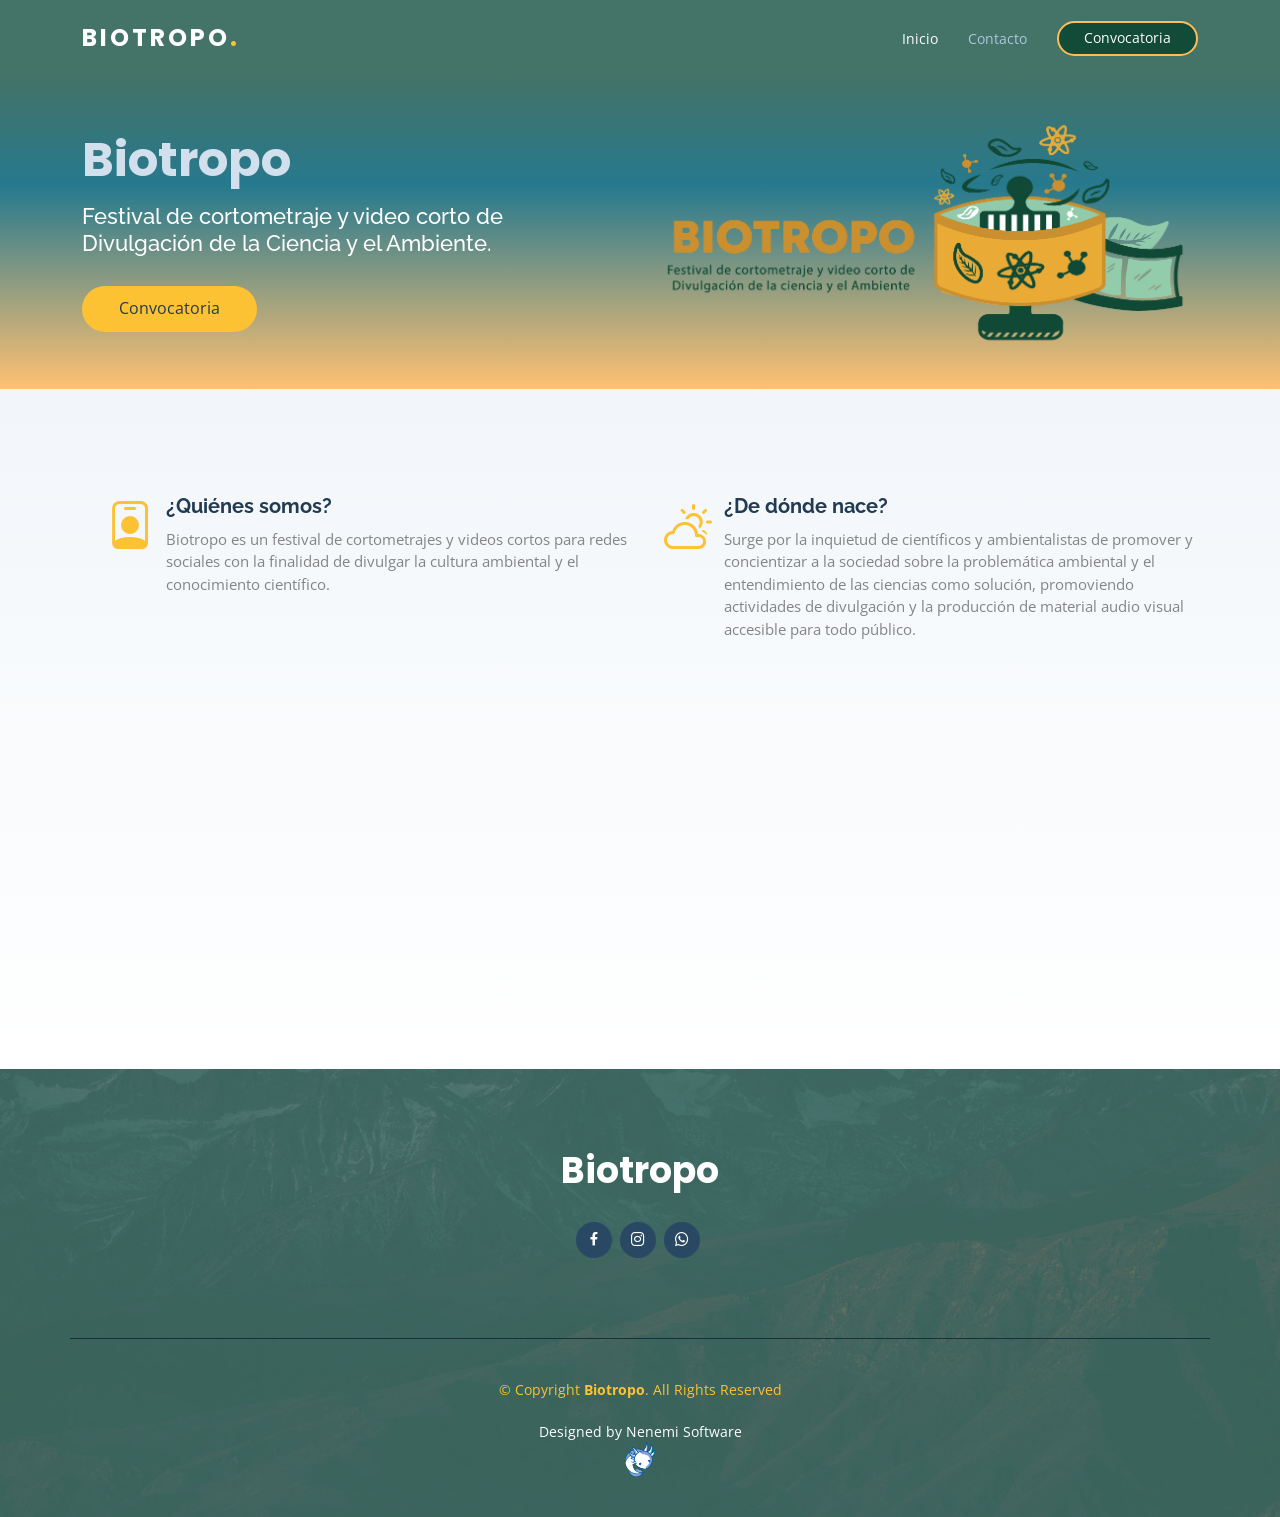
==== index.html @ 62d00ada "Update index.html" ====
<!DOCTYPE html>
<html lang="en">

<head>
  <meta charset="utf-8">
  <meta content="width=device-width, initial-scale=1.0" name="viewport">

  <title>Biotropo</title>
  <meta content="" name="description">
  <meta content="" name="keywords">

  <!-- Favicons -->
  <link href="assets/img/LogosBiotropo/en-negro.jpg" rel="icon">
  <link href="assets/img/LogosBiotropo/a-color-1.jpg" rel="apple-touch-icon">

  <!-- Google Fonts -->
  <link
    href="https://fonts.googleapis.com/css?family=Open+Sans:300,300i,400,400i,600,600i,700,700i|Raleway:300,300i,400,400i,500,500i,600,600i,700,700i|Poppins:300,300i,400,400i,500,500i,600,600i,700,700i"
    rel="stylesheet">

  <!-- Vendor CSS Files -->
  <link href="assets/vendor/aos/aos.css" rel="stylesheet">
  <link href="assets/vendor/bootstrap/css/bootstrap.min.css" rel="stylesheet">
  <link href="assets/vendor/bootstrap-icons/bootstrap-icons.css" rel="stylesheet">
  <link href="assets/vendor/boxicons/css/boxicons.min.css" rel="stylesheet">
  <link href="assets/vendor/glightbox/css/glightbox.min.css" rel="stylesheet">
  <link href="assets/vendor/swiper/swiper-bundle.min.css" rel="stylesheet">

  <!-- Template Main CSS File -->
  <link href="assets/css/style.css" rel="stylesheet">

</head>

<body>

  <!-- ======= Header ======= -->
  <header id="header">
    <div class="container d-flex align-items-center justify-content-between">

      <div class="logo">
        <h1><a href="index.html">Biotropo<span>.</span></a></h1>
        <!-- Uncomment below if you prefer to use an image logo -->
        <!-- <a href="index.html"><img src="assets/img/logo.png" alt="" class="img-fluid"></a>-->
      </div>

      <nav id="navbar" class="navbar">
        <ul>
          <li><a class="nav-link scrollto active" href="#hero">Inicio</a></li>
          <!-- <li><a class="nav-link scrollto" href="#about">¿Quiénes somos?</a></li> -->
          <li><a class="nav-link scrollto" href="#contact">Contacto</a></li>
          <li><a class="getstarted scrollto" href="assets/img/PDF/CONVOCATORIA BIOTROPO 2026..pdf" target="_blank">Convocatoria</a></li>
        </ul>
        <i class="bi bi-list mobile-nav-toggle"></i>
      </nav><!-- .navbar -->

    </div>
  </header><!-- End Header -->

  <!-- ======= Hero Section ======= -->
  <section id="hero">

    <div class="container">
      <div class="row d-flex align-items-center">
        <div class=" col-lg-6 py-5 py-lg-0 order-2 order-lg-1" data-aos="fade-right">
          <h1>Biotropo</h1>
          <h2>Festival de cortometraje y video corto de Divulgación de la Ciencia y el Ambiente.</h2>
          <a href="assets/img/PDF/CONVOCATORIA BIOTROPO 2026..pdf" target="_blank" class="btn-get-started scrollto">Convocatoria</a>
        </div>
        <div class="col-lg-6 order-1 order-lg-2 hero-img" data-aos="fade-left">
          <img src="assets/img/LogosBiotropo/a-color-2.png" class="img-fluid" alt="">
        </div>
      </div>
    </div>
    

  </section><!-- End Hero -->

  <main id="main">


    <!-- ======= About Section ======= -->
    <section id="about" class="about section-bg">
      <div class="container">

        <div class="col">
          <div class="content d-flex flex-column justify-content-center ps-0 ps-xl-4" text-align="center">
            <!-- <h3 data-aos="fade-in" data-aos-delay="100">¿Quiénes somos?</h3>
            <p data-aos="fade-in">
              Biotropo es un festival de cortometrajes y videos cortos para redes sociales con la finalidad de divulgar la cultura
              ambiental y el conocimiento científico.
            </p>
            <br>
            <br>
            <h3 data-aos="fade-in" data-aos-delay="100">¿De dónde nace?</h3>
            <p data-aos="fade-in">
              Surge por la inquietud de científicos y ambientalistas de promover y concientizar a la sociedad sobre la
              problemática ambiental y el entendimiento de las ciencias como solución, promoviendo actividades
              de divulgación y la producción de material audio visual accesible para todo público.
            </p> -->
            <div class="row gy-4 mt-3">
              <div class="col-md-6 icon-box" data-aos="fade-up">
                <i class="bi bi-person-badge"></i>
                <h4><a href="#">¿Quiénes somos?</a></h4>
                <p>
                  Biotropo es un festival de cortometrajes y videos cortos para redes sociales con la finalidad de divulgar la cultura
                  ambiental y el conocimiento científico.
                </p>
              </div>
              <div class="col-md-6 icon-box" data-aos="fade-up" data-aos-delay="100">
                <i class="bi bi-cloud-sun"></i>
                <h4><a href="#">¿De dónde nace?</a></h4>
                <p>
                  Surge por la inquietud de científicos y ambientalistas de promover y concientizar a la sociedad sobre la
                  problemática ambiental y el entendimiento de las ciencias como solución, promoviendo actividades
                  de divulgación y la producción de material audio visual accesible para todo público.
                </p>
              </div>
              <!-- <div class="col-md-6 icon-box" data-aos="fade-up" data-aos-delay="200">
                <i class="bx bx-images"></i>
                <h4><a href="#">Labore consequatur</a></h4>
                <p>Aut suscipit aut cum nemo deleniti aut omnis. Doloribus ut maiores omnis facere</p>
              </div>
              <div class="col-md-6 icon-box" data-aos="fade-up" data-aos-delay="300">
                <i class="bx bx-shield"></i>
                <h4><a href="#">Beatae veritatis</a></h4>
                <p>Expedita veritatis consequuntur nihil tempore laudantium vitae denat pacta</p>
              </div> -->
          </div>
        </div><!-- End .content-->
      </div>
      <br>
      <br>
      <div style="text-align:center;">
        <iframe width="560" height="315" src="https://www.youtube.com/embed/qwlsmYIH-so" title="YouTube video player"
          frameborder="0" allow="accelerometer; autoplay; clipboard-write; encrypted-media; gyroscope; picture-in-picture"
          allowfullscreen></iframe>
      </div>

      </div>

      </div>
    </section><!-- End About Section -->

    <!-- ======= Services Section ======= -->
    <!-- <section id="services" class="services section-bg">
      <div class="container">

        <div class="section-title">
          <h2 data-aos="fade-in">Services</h2>
          <p data-aos="fade-in">Magnam dolores commodi suscipit. Necessitatibus eius consequatur ex aliquid fuga eum quidem. Sit sint consectetur velit. Quisquam quos quisquam cupiditate. Et nemo qui impedit suscipit alias ea. Quia fugiat sit in iste officiis commodi quidem hic quas.</p>
        </div>

        <div class="row">
          <div class="col-md-6 d-flex" data-aos="fade-right">
            <div class="card">
              <div class="card-img">
                <img src="assets/img/services-1.jpg" alt="...">
              </div>
              <div class="card-body">
                <h5 class="card-title"><a href="">Temporibus laudantium</a></h5>
                <p class="card-text">Lorem ipsum dolor sit amet, consectetur elit, sed do eiusmod tempor ut labore et dolore magna aliqua. Ut enim ad minim veniam, quis nostrud exercitation ullamco laboris nisi ut aliquip ex ea commodo consequat</p>
                <div class="read-more"><a href="#"><i class="bi bi-arrow-right"></i> Read More</a></div>
              </div>
            </div>
          </div>
          <div class="col-md-6 d-flex" data-aos="fade-left">
            <div class="card">
              <div class="card-img">
                <img src="assets/img/services-2.jpg" alt="...">
              </div>
              <div class="card-body">
                <h5 class="card-title"><a href="">Aperiores voluptates</a></h5>
                <p class="card-text">Sed ut perspiciatis unde omnis iste natus error sit voluptatem doloremque laudantium, totam rem aperiam, eaque ipsa quae ab illo inventore veritatis et quasi architecto beatae vitae dicta sunt explicabo</p>
                <div class="read-more"><a href="#"><i class="bi bi-arrow-right"></i> Read More</a></div>
              </div>
            </div>

          </div>
          <div class="col-md-6 d-flex" data-aos="fade-right">
            <div class="card">
              <div class="card-img">
                <img src="assets/img/services-3.jpg" alt="...">
              </div>
              <div class="card-body">
                <h5 class="card-title"><a href="">Veritatis natus nisi</a></h5>
                <p class="card-text">Nemo enim ipsam voluptatem quia voluptas sit aut odit aut fugit, sed quia magni dolores eos qui ratione voluptatem sequi nesciunt Neque porro quisquam est, qui dolorem ipsum quia dolor sit amet</p>
                <div class="read-more"><a href="#"><i class="bi bi-arrow-right"></i> Read More</a></div>
              </div>
            </div>
          </div>
          <div class="col-md-6 d-flex" data-aos="fade-left">
            <div class="card">
              <div class="card-img">
                <img src="assets/img/services-4.jpg" alt="...">
              </div>
              <div class="card-body">
                <h5 class="card-title"><a href="">Aliquam veritatis</a></h5>
                <p class="card-text">Nostrum eum sed et autem dolorum perspiciatis. Magni porro quisquam laudantium voluptatem. In molestiae earum ab sit esse voluptatem. Eos ipsam cumque ipsum officiis qui nihil aut incidunt aut</p>
                <div class="read-more"><a href="#"><i class="bi bi-arrow-right"></i> Read More</a></div>
              </div>
            </div>
          </div>
        </div>

      </div>
    </section><!-- End Services Section -->

    <!-- ======= Team Section ======= -->
    <!-- <section id="team" class="team section-bg">
      <div class="container">

        <div class="section-title">
          <h2 data-aos="fade-in">Team</h2>
          <p data-aos="fade-in">Magnam dolores commodi suscipit. Necessitatibus eius consequatur ex aliquid fuga eum quidem. Sit sint consectetur velit. Quisquam quos quisquam cupiditate. Et nemo qui impedit suscipit alias ea. Quia fugiat sit in iste officiis commodi quidem hic quas.</p>
        </div>

        <div class="row">
          <div class="col-xl-3 col-lg-4 col-md-6">
            <div class="member" data-aos="fade-up">
              <div class="pic"><img src="assets/img/team/team-1.jpg" alt=""></div>
              <h4>Walter White</h4>
              <span>Chief Executive Officer</span>
              <div class="social">
                <a href=""><i class="bi bi-twitter"></i></a>
                <a href=""><i class="bi bi-facebook"></i></a>
                <a href=""><i class="bi bi-instagram"></i></a>
                <a href=""><i class="bi bi-linkedin"></i></a>
              </div>
            </div>
          </div>

          <div class="col-xl-3 col-lg-4 col-md-6">
            <div class="member" data-aos="fade-up" data-aos-delay="100">
              <div class="pic"><img src="assets/img/team/team-2.jpg" alt=""></div>
              <h4>Sarah Jhinson</h4>
              <span>Product Manager</span>
              <div class="social">
                <a href=""><i class="bi bi-twitter"></i></a>
                <a href=""><i class="bi bi-facebook"></i></a>
                <a href=""><i class="bi bi-instagram"></i></a>
                <a href=""><i class="bi bi-linkedin"></i></a>
              </div>
            </div>
          </div>

          <div class="col-xl-3 col-lg-4 col-md-6">
            <div class="member" data-aos="fade-up" data-aos-delay="200">
              <div class="pic"><img src="assets/img/team/team-3.jpg" alt=""></div>
              <h4>William Anderson</h4>
              <span>CTO</span>
              <div class="social">
                <a href=""><i class="bi bi-twitter"></i></a>
                <a href=""><i class="bi bi-facebook"></i></a>
                <a href=""><i class="bi bi-instagram"></i></a>
                <a href=""><i class="bi bi-linkedin"></i></a>
              </div>
            </div>
          </div>

          <div class="col-xl-3 col-lg-4 col-md-6">
            <div class="member" data-aos="fade-up" data-aos-delay="300">
              <div class="pic"><img src="assets/img/team/team-4.jpg" alt=""></div>
              <h4>Amanda Jepson</h4>
              <span>Accountant</span>
              <div class="social">
                <a href=""><i class="bi bi-twitter"></i></a>
                <a href=""><i class="bi bi-facebook"></i></a>
                <a href=""><i class="bi bi-instagram"></i></a>
                <a href=""><i class="bi bi-linkedin"></i></a>
              </div>
            </div>
          </div>
        </div>

      </div>
    </section> -->
    <!-- End Team Section -->



    <!-- ======= Frequently Asked Questions Section ======= -->
    <!-- <section id="faq" class="faq section-bg">
      <div class="container">

        <div class="section-title">
          <h2 data-aos="fade-in">Frequently Asked Questions</h2>
          <p data-aos="fade-in">Magnam dolores commodi suscipit. Necessitatibus eius consequatur ex aliquid fuga eum quidem. Sit sint consectetur velit. Quisquam quos quisquam cupiditate. Et nemo qui impedit suscipit alias ea. Quia fugiat sit in iste officiis commodi quidem hic quas.</p>
        </div>

        <div class="row faq-item d-flex align-items-stretch" data-aos="fade-up">
          <div class="col-lg-5">
            <i class="bx bx-help-circle"></i>
            <h4>Non consectetur a erat nam at lectus urna duis?</h4>
          </div>
          <div class="col-lg-7">
            <p>
              Feugiat pretium nibh ipsum consequat. Tempus iaculis urna id volutpat lacus laoreet non curabitur gravida. Venenatis lectus magna fringilla urna porttitor rhoncus dolor purus non.
            </p>
          </div>
        </div>
        <div class="row faq-item d-flex align-items-stretch" data-aos="fade-up" data-aos-delay="100">
          <div class="col-lg-5">
            <i class="bx bx-help-circle"></i>
            <h4>Feugiat scelerisque varius morbi enim nunc faucibus a pellentesque?</h4>
          </div>
          <div class="col-lg-7">
            <p>
              Dolor sit amet consectetur adipiscing elit pellentesque habitant morbi. Id interdum velit laoreet id donec ultrices. Fringilla phasellus faucibus scelerisque eleifend donec pretium. Est pellentesque elit ullamcorper dignissim.
            </p>
          </div>
        </div>

        <div class="row faq-item d-flex align-items-stretch" data-aos="fade-up" data-aos-delay="200">
          <div class="col-lg-5">
            <i class="bx bx-help-circle"></i>
            <h4>Dolor sit amet consectetur adipiscing elit pellentesque habitant morbi?</h4>
          </div>
          <div class="col-lg-7">
            <p>
              Eleifend mi in nulla posuere sollicitudin aliquam ultrices sagittis orci. Faucibus pulvinar elementum integer enim. Sem nulla pharetra diam sit amet nisl suscipit. Rutrum tellus pellentesque eu tincidunt. Lectus urna duis convallis convallis tellus.
            </p>
          </div>
        </div>

        <div class="row faq-item d-flex align-items-stretch" data-aos="fade-up" data-aos-delay="300">
          <div class="col-lg-5">
            <i class="bx bx-help-circle"></i>
            <h4>Ac odio tempor orci dapibus. Aliquam eleifend mi in nulla?</h4>
          </div>
          <div class="col-lg-7">
            <p>
              Aperiam itaque sit optio et deleniti eos nihil quidem cumque. Voluptas dolorum accusantium sunt sit enim. Provident consequuntur quam aut reiciendis qui rerum dolorem sit odio. Repellat assumenda soluta sunt pariatur error doloribus fuga.
            </p>
          </div>
        </div> 

        <div class="row faq-item d-flex align-items-stretch" data-aos="fade-up" data-aos-delay="400">
          <div class="col-lg-5">
            <i class="bx bx-help-circle"></i>
            <h4>Tempus quam pellentesque nec nam aliquam sem et tortor consequat?</h4>
          </div>
          <div class="col-lg-7">
            <p>
              Molestie a iaculis at erat pellentesque adipiscing commodo. Dignissim suspendisse in est ante in. Nunc vel risus commodo viverra maecenas accumsan. Sit amet nisl suscipit adipiscing bibendum est. Purus gravida quis blandit turpis cursus in
            </p>
          </div>
        </div>>

      </div>
    </section> End Frequently Asked Questions Section -->

    <!-- ======= Contact Section ======= -->
    <!-- <section id="contact" class="contact section-bg">
      <div class="container" data-aos="fade-up">

        <div class="section-title">
          <h2>Contact</h2>
          <p>Magnam dolores commodi suscipit. Necessitatibus eius consequatur ex aliquid fuga eum quidem. Sit sint consectetur velit. Quisquam quos quisquam cupiditate. Et nemo qui impedit suscipit alias ea. Quia fugiat sit in iste officiis commodi quidem hic quas.</p>
        </div>

        <div class="row">

          <div class="col-lg-6">

            <div class="row">
              <div class="col-md-12">
                <div class="info-box" data-aos="fade-up">
                  <i class="bx bx-map"></i>
                  <h3>Our Address</h3>
                  <p>A108 Adam Street, New York, NY 535022</p>
                </div>
              </div>
              <div class="col-md-6">
                <div class="info-box mt-4" data-aos="fade-up" data-aos-delay="100">
                  <i class="bx bx-envelope"></i>
                  <h3>Email Us</h3>
                  <p>info@example.com<br>contact@example.com</p>
                </div>
              </div>
              <div class="col-md-6">
                <div class="info-box mt-4" data-aos="fade-up" data-aos-delay="100">
                  <i class="bx bx-phone-call"></i>
                  <h3>Call Us</h3>
                  <p>+1 5589 55488 55<br>+1 6678 254445 41</p>
                </div>
              </div>
            </div>

          </div>

          <div class="col-lg-6 mt-4 mt-lg-0">
            <form action="forms/contact.php" method="post" role="form" class="php-email-form w-100" data-aos="fade-up">
              <div class="row">
                <div class="col-md-6 form-group">
                  <input type="text" name="name" class="form-control" id="name" placeholder="Your Name" required>
                </div>
                <div class="col-md-6 form-group mt-3 mt-md-0">
                  <input type="email" class="form-control" name="email" id="email" placeholder="Your Email" required>
                </div>
              </div>
              <div class="form-group mt-3">
                <input type="text" class="form-control" name="subject" id="subject" placeholder="Subject" required>
              </div>
              <div class="form-group mt-3">
                <textarea class="form-control" name="message" rows="5" placeholder="Message" required></textarea>
              </div>
              <div class="my-3">
                <div class="loading">Loading</div>
                <div class="error-message"></div>
                <div class="sent-message">Your message has been sent. Thank you!</div>
              </div>
              <div class="text-center"><button type="submit">Send Message</button></div>
            </form>
          </div>

        </div>

      </div>
    </section> -->

    <!--End Contact Section -->

  </main><!-- End #main -->

  <!-- ======= Footer ======= -->
  <footer id="footer">

    <div class="footer-top">

      <div class="container">

        <div class="row  justify-content-center">
          <div class="col-lg-6">
            <h3>Biotropo</h3>
          </div>
        </div>

        <div class="social-links">
          <!-- <a href="#" class="twitter"><i class="bx bxl-twitter"></i></a> -->
          <a href="https://www.facebook.com/Biotropo.Festival" class="facebook"><i class="bx bxl-facebook"></i></a>
          <a href="https://instagram.com/biotropo.festival?igshid=YmMyMTA2M2Y=" class="instagram"><i
              class="bx bxl-instagram"></i></a>
          <a href="https://api.whatsapp.com/send?phone=5213322193906&text=Hola%20Bienvenid@s%20a%20Biotropo!"
            class="whatsapp"><i class="bx bxl-whatsapp"></i></a>
          <!-- <a href="#" class="google-plus"><i class="bx bxl-skype"></i></a>
          <a href="#" class="linkedin"><i class="bx bxl-linkedin"></i></a> -->
        </div>

      </div>
    </div>

    <div class="container footer-bottom clearfix">
      <div class="copyright">
        <a href="">&copy; Copyright <strong><span>Biotropo</span></strong>. All Rights Reserved</a>
      </div> <br>

      <div class="copyright">
        <a>Designed by Nenemi Software</a>
        <div>
          <img src="assets/img/LogoNenemi/Isotipo-Color.png" class="nenemilogo" alt="">
        </div>
      </div>
    </div>

  </footer><!-- End Footer -->

  <!-- <div id="logoscolabs" class="img">
    <img src="assets/img/LogosBiotropo/Colaboradores.png" alt="">
  </div> -->

  <!-- Vendor JS Files -->
  <script src="assets/vendor/aos/aos.js"></script>
  <script src="assets/vendor/bootstrap/js/bootstrap.bundle.min.js"></script>
  <script src="assets/vendor/glightbox/js/glightbox.min.js"></script>
  <script src="assets/vendor/isotope-layout/isotope.pkgd.min.js"></script>
  <script src="assets/vendor/swiper/swiper-bundle.min.js"></script>
  <script src="assets/vendor/php-email-form/validate.js"></script>

  <!-- Template Main JS File -->
  <script src="assets/js/main.js"></script>

</body>

</html>
---- assets/css/style.css ----
/**
* Template Name: Bocor - v4.8.0
* Template URL: https://bootstrapmade.com/bocor-bootstrap-template-nice-animation/
* Author: BootstrapMade.com
* License: https://bootstrapmade.com/license/
*/

/*--------------------------------------------------------------
# General
--------------------------------------------------------------*/
body {
  font-family: "Open Sans", sans-serif;
  color: #444444;
}

a {
  color: #fdc134;
  text-decoration: none;
}

a:hover {
  color: #fdd067;
  text-decoration: none;
}

h1,
h2,
h3,
h4,
h5,
h6 {
  font-family: "Raleway", sans-serif;
}

/*--------------------------------------------------------------
# Back to top button
--------------------------------------------------------------*/
.back-to-top {
  position: fixed;
  visibility: hidden;
  opacity: 0;
  right: 15px;
  bottom: 15px;
  z-index: 99999;
  background: #213b52;
  width: 40px;
  height: 40px;
  border-radius: 50px;
  transition: all 0.4s;
}

.back-to-top i {
  font-size: 24px;
  color: #fff;
  line-height: 0;
}

.back-to-top:hover {
  background: #fdc134;
  color: #fff;
}

.back-to-top.active {
  visibility: visible;
  opacity: 1;
}

/*--------------------------------------------------------------
# Disable aos animation delay on mobile devices
--------------------------------------------------------------*/
@media screen and (max-width: 768px) {
  [data-aos-delay] {
    transition-delay: 0 !important;
  }
}

/*--------------------------------------------------------------
# Header
--------------------------------------------------------------*/
#header {
  z-index: 997;
  transition: all 0.5s;
  padding: 16px 0;
  background: #447367;
}

#header .logo h1 {
  font-size: 24px;
  margin: 0;
  padding: 10px 0;
  line-height: 1;
  font-weight: 700;
  letter-spacing: 3px;
  text-transform: uppercase;
  font-family: "Poppins", sans-serif;
}

#header .logo h1 a,
#header .logo h1 a:hover {
  color: #fff;
  text-decoration: none;
}

#header .logo h1 a span,
#header .logo h1 a:hover span {
  color: #fdc134;
}

#header .logo img {
  padding: 0;
  margin: 0;
  max-height: 40px;
}

/*--------------------------------------------------------------
# Navigation Menu
--------------------------------------------------------------*/
/**
* Desktop Navigation 
*/
.navbar {
  padding: 0;
}

.navbar ul {
  margin: 0;
  padding: 0;
  display: flex;
  list-style: none;
  align-items: center;
}

.navbar li {
  position: relative;
}

.navbar a,
.navbar a:focus {
  display: flex;
  align-items: center;
  justify-content: space-between;
  padding: 10px 0 10px 30px;
  font-size: 14px;
  color: #adc7de;
  white-space: nowrap;
  transition: 0.3s;
}

.navbar a i,
.navbar a:focus i {
  font-size: 12px;
  line-height: 0;
  margin-left: 5px;
}

.navbar a:hover,
.navbar .active,
.navbar .active:focus,
.navbar li:hover>a {
  color: #fff;
}

.navbar .getstarted,
.navbar .getstarted:focus {
  background: #124b37;
  color: #fff;
  padding: 4px 25px 6px 25px;
  margin-left: 30px;
  border-radius: 50px;
  border: 2px solid #ffbd59;
}

.navbar .getstarted:hover,
.navbar .getstarted:focus:hover {
  background: #fdc134;
  color: #213b52;
}

.navbar .dropdown ul {
  display: block;
  position: absolute;
  left: 14px;
  top: calc(100% + 30px);
  margin: 0;
  padding: 10px 0;
  z-index: 99;
  opacity: 0;
  visibility: hidden;
  background: #fff;
  box-shadow: 0px 0px 30px rgba(127, 137, 161, 0.25);
  transition: 0.3s;
  border-radius: 4px;
}

.navbar .dropdown ul li {
  min-width: 200px;
}

.navbar .dropdown ul a {
  padding: 10px 20px;
  font-size: 14px;
  text-transform: none;
  font-weight: 500;
  color: #3e6f9b;
}

.navbar .dropdown ul a i {
  font-size: 12px;
}

.navbar .dropdown ul a:hover,
.navbar .dropdown ul .active:hover,
.navbar .dropdown ul li:hover>a {
  color: #fdc134;
}

.navbar .dropdown:hover>ul {
  opacity: 1;
  top: 100%;
  visibility: visible;
}

.navbar .dropdown .dropdown ul {
  top: 0;
  left: calc(100% - 30px);
  visibility: hidden;
}

.navbar .dropdown .dropdown:hover>ul {
  opacity: 1;
  top: 0;
  left: 100%;
  visibility: visible;
}

@media (max-width: 1366px) {
  .navbar .dropdown .dropdown ul {
    left: -90%;
  }

  .navbar .dropdown .dropdown:hover>ul {
    left: -100%;
  }
}

/**
* Mobile Navigation 
*/
.mobile-nav-toggle {
  color: #fdc134;
  font-size: 28px;
  cursor: pointer;
  display: none;
  line-height: 0;
  transition: 0.5s;
  position: fixed;
  right: 15px;
  top: 15px;
  z-index: 9998;
  border: 0;
}

@media (max-width: 991px) {
  .mobile-nav-toggle {
    display: block;
  }

  .navbar ul {
    display: none;
  }
}

.navbar-mobile {
  position: fixed;
  overflow: hidden;
  top: 0;
  right: 0;
  left: 0;
  bottom: 0;
  background: rgba(18, 33, 46, 0.9);
  transition: 0.3s;
  z-index: 999;
}

.navbar-mobile .mobile-nav-toggle {
  position: absolute;
  top: 15px;
  right: 15px;
}

.navbar-mobile ul {
  display: block;
  position: absolute;
  top: 55px;
  right: 15px;
  bottom: 15px;
  left: 15px;
  padding: 10px 0;
  border-radius: 10px;
  background-color: #fff;
  overflow-y: auto;
  transition: 0.3s;
}

.navbar-mobile a,
.navbar-mobile a:focus {
  padding: 10px 20px;
  font-size: 15px;
  color: #213b52;
}

.navbar-mobile a:hover,
.navbar-mobile .active,
.navbar-mobile li:hover>a {
  color: #fdc134;
}

.navbar-mobile .getstarted,
.navbar-mobile .getstarted:focus {
  margin: 15px;
  display: block;
  border: 0;
}

.navbar-mobile .dropdown ul {
  position: static;
  display: none;
  margin: 10px 20px;
  padding: 10px 0;
  z-index: 99;
  opacity: 1;
  visibility: visible;
  background: #fff;
  box-shadow: 0px 0px 30px rgba(127, 137, 161, 0.25);
}

.navbar-mobile .dropdown ul li {
  min-width: 200px;
}

.navbar-mobile .dropdown ul a {
  padding: 10px 20px;
}

.navbar-mobile .dropdown ul a i {
  font-size: 12px;
}

.navbar-mobile .dropdown ul a:hover,
.navbar-mobile .dropdown ul .active:hover,
.navbar-mobile .dropdown ul li:hover>a {
  color: #fdc134;
}

.navbar-mobile .dropdown>.dropdown-active {
  display: block;
}

/*--------------------------------------------------------------
# Hero Section
--------------------------------------------------------------*/
#hero {
  width: 100%;
  padding: 0 0 0 0;
  background: #47749c;
  background: linear-gradient(180deg, #447367 0%, rgb(38, 121, 142 ) 35%, rgb(255, 193, 114) 100%);
}

#hero h1 {
  margin: 0 0 15px 0;
  font-size: 48px;
  font-weight: 700;
  line-height: 56px;
  color: #d2e0ed;
  font-family: "Poppins", sans-serif;
}

#hero h2 {
  color: #fff;
  margin-bottom: 30px;
  font-size: 22px;
}

#hero .btn-get-started {
  color: #213b52;
  border-radius: 50px;
  padding: 8px 35px 10px 35px;
  border: 2px solid #fdc134;
  transition: all ease-in-out 0.3s;
  display: inline-block;
  background: #fdc134;
}

#hero .btn-get-started:hover {
  background: transparent;
  color: #fff;
}

@media (max-width: 991px) {
  #hero .hero-img {
    text-align: center;
  }

  #hero .hero-img img {
    width: 50%;
  }
}

@media (max-width: 768px) {
  #hero {
    -moz-text-align-last: center;
    text-align-last: center;
  }

  #hero h1 {
    font-size: 28px;
    line-height: 36px;
  }

  #hero h2 {
    font-size: 18px;
    line-height: 24px;
    margin-bottom: 30px;
  }

  #hero .hero-img img {
    width: 70%;
  }
}

@media (max-width: 575px) {
  #hero .hero-img img {
    width: 80%;
  }
}

/*--------------------------------------------------------------
# Sections General
--------------------------------------------------------------*/
section {
  padding: 60px 0;
  overflow: hidden;
}

.section-bg {
  background: linear-gradient(180deg, #f2f6fa 0%, #fff 100%);
}

.section-title {
  text-align: center;
  padding-bottom: 30px;
}

.section-title h2 {
  font-size: 32px;
  font-weight: 600;
  text-transform: uppercase;
  margin-bottom: 20px;
  padding-bottom: 20px;
  position: relative;
  font-family: "Poppins", sans-serif;
  color: #213b52;
}

.section-title h2::before {
  content: "";
  position: absolute;
  display: block;
  width: 120px;
  height: 1px;
  background: #ddd;
  bottom: 1px;
  left: calc(50% - 60px);
}

.section-title h2::after {
  content: "";
  position: absolute;
  display: block;
  width: 40px;
  height: 3px;
  background: #fdc134;
  bottom: 0;
  left: calc(50% - 20px);
}

.section-title p {
  margin-bottom: 0;
}


/*--------------------------------------------------------------
# About
--------------------------------------------------------------*/
.about .content h3 {
  font-weight: 700;
  font-size: 34px;
  color: #213b52;
}

.about .content p {
  margin-bottom: 0;
}

.about .content .icon-box h4 {
  font-size: 20px;
  font-weight: 700;
  margin: 5px 0 10px 60px;
  color: #213b52;
}

.about .content .icon-box h4 a {
  color: #213b52;
  transition: 0.3s;
}

.about .content .icon-box h4 a:hover {
  color: #fdc134;
}

.about .content .icon-box i {
  font-size: 48px;
  float: left;
  color: #fdc134;
}

.about .content .icon-box p {
  font-size: 15px;
  color: #848484;
  margin-left: 60px;
}

/* .about .image {
  background: url("../img/about.jpg") center center no-repeat;
  background-size: cover;
  min-height: 400px;
} */

@media (max-width: 667px) {
  .about .image img {
    max-width: 100%;
  }
}

/*--------------------------------------------------------------
# Services
--------------------------------------------------------------*/
.services {
  padding-bottom: 40px;
}

.services .card {
  border: 0;
  padding: 0 30px;
  margin-bottom: 60px;
  position: relative;
  background: transparent;
}

.services .card-img {
  overflow: hidden;
  z-index: 9;
  border-radius: 0;
}

.services .card-img img {
  max-width: 100%;
  transition: all 0.3s ease-in-out;
}

.services .card-body {
  z-index: 10;
  background: #fff;
  border-top: 4px solid #fff;
  padding: 30px;
  box-shadow: 0px 2px 15px rgba(0, 0, 0, 0.1);
  transition: 0.3s;
  margin-top: -60px;
  margin-left: 30px;
  width: calc(100% - 60px);
}

@media (max-width: 640px) {
  .services .card-body {
    margin-left: 15px;
    width: calc(100% - 30px);
  }
}

.services .card-title {
  font-weight: 700;
  text-align: center;
  margin-bottom: 20px;
}

.services .card-title a {
  color: #213b52;
  transition: 0.3s;
}

.services .card-text {
  color: #5e5e5e;
}

.services .read-more a {
  color: #777777;
  text-transform: uppercase;
  font-weight: 600;
  font-size: 12px;
  transition: 0.3s;
}

.services .read-more a:hover {
  color: #fdc134;
}

.services .card:hover img {
  transform: scale(1.1);
}

.services .card:hover .card-body {
  border-color: #fdc134;
}

.services .card:hover .card-body .card-title a {
  color: #fdc134;
}


/*--------------------------------------------------------------
# Frequently Asked Questions
--------------------------------------------------------------*/
.faq .faq-item {
  margin: 20px 0;
  padding: 20px 0;
  border-bottom: 1px solid #dde8f1;
}

.faq .faq-item i {
  color: #9bbbd7;
  font-size: 20px;
  float: left;
  line-height: 0;
  padding: 13px 0 0 0;
  margin: 0;
}

.faq .faq-item h4 {
  font-size: 16px;
  line-height: 26px;
  font-weight: 500;
  margin: 0 0 10px 28px;
  font-family: "Poppins", sans-serif;
}

.faq .faq-item p {
  font-size: 15px;
}

/*--------------------------------------------------------------
# Contact
--------------------------------------------------------------*/
.contact .info-box {
  color: #444444;
  text-align: center;
  box-shadow: 0 0 30px rgba(214, 215, 216, 0.6);
  padding: 20px 0 30px 0;
  background: #fff;
}

.contact .info-box i {
  font-size: 32px;
  color: #fdc134;
  border-radius: 50%;
  padding: 8px;
  border: 2px dotted #fff7e5;
}

.contact .info-box h3 {
  font-size: 20px;
  color: #777777;
  font-weight: 700;
  margin: 10px 0;
}

.contact .info-box p {
  padding: 0;
  line-height: 24px;
  font-size: 14px;
  margin-bottom: 0;
}

.contact .php-email-form {
  box-shadow: 0 0 30px rgba(214, 215, 216, 0.6);
  padding: 30px;
  background: #fff;
}

.contact .php-email-form .error-message {
  display: none;
  color: #fff;
  background: #ed3c0d;
  text-align: left;
  padding: 15px;
  font-weight: 600;
}

.contact .php-email-form .error-message br+br {
  margin-top: 25px;
}

.contact .php-email-form .sent-message {
  display: none;
  color: #fff;
  background: #18d26e;
  text-align: center;
  padding: 15px;
  font-weight: 600;
}

.contact .php-email-form .loading {
  display: none;
  background: #fff;
  text-align: center;
  padding: 15px;
}

.contact .php-email-form .loading:before {
  content: "";
  display: inline-block;
  border-radius: 50%;
  width: 24px;
  height: 24px;
  margin: 0 10px -6px 0;
  border: 3px solid #18d26e;
  border-top-color: #eee;
  -webkit-animation: animate-loading 1s linear infinite;
  animation: animate-loading 1s linear infinite;
}

.contact .php-email-form input,
.contact .php-email-form textarea {
  border-radius: 0;
  box-shadow: none;
  font-size: 14px;
}

.contact .php-email-form input::focus,
.contact .php-email-form textarea::focus {
  background-color: #fdc134;
}

.contact .php-email-form input {
  padding: 10px 15px;
}

.contact .php-email-form textarea {
  padding: 12px 15px;
}

.contact .php-email-form button[type=submit] {
  background: #fdc134;
  border: 0;
  padding: 10px 24px;
  color: #fff;
  transition: 0.4s;
}

.contact .php-email-form button[type=submit]:hover {
  background: #fdd067;
}

@-webkit-keyframes animate-loading {
  0% {
    transform: rotate(0deg);
  }

  100% {
    transform: rotate(360deg);
  }
}

@keyframes animate-loading {
  0% {
    transform: rotate(0deg);
  }

  100% {
    transform: rotate(360deg);
  }
}

/*--------------------------------------------------------------
# Footer
--------------------------------------------------------------*/
#footer {
  background: url("../img/footer-bg.jpg") center center no-repeat;
  color: #fff;
  font-size: 14px;
  position: relative;
}

#footer::before {
  content: "";
  position: absolute;
  left: 0;
  right: 0;
  top: 0;
  bottom: 0;
  background: rgba(68, 115, 103, 0.85);
  z-index: 1;
}

#footer .footer-top {
  position: relative;
  z-index: 2;
  text-align: center;
  padding: 80px 0;
}

#footer .footer-top h3 {
  font-size: 36px;
  font-weight: 700;
  color: #fff;
  position: relative;
  font-family: "Poppins", sans-serif;
  padding-bottom: 0;
  margin-bottom: 0;
}

#footer .footer-top p {
  font-size: 15;
  font-style: italic;
  margin: 30px 0 0 0;
  padding: 0;
}

#footer .footer-top .footer-newsletter {
  text-align: center;
  font-size: 15px;
  margin-top: 30px;
}

#footer .footer-top .footer-newsletter form {
  background: #fff;
  padding: 6px 10px;
  position: relative;
  border-radius: 50px;
  box-shadow: 0px 2px 15px rgba(0, 0, 0, 0.1);
  text-align: left;
}

#footer .footer-top .footer-newsletter form input[type=email] {
  border: 0;
  padding: 4px 8px;
  width: calc(100% - 100px);
}

#footer .footer-top .footer-newsletter form input[type=submit] {
  position: absolute;
  top: 0;
  right: -1px;
  bottom: 0;
  border: 0;
  background: none;
  font-size: 16px;
  padding: 0 20px;
  background: #fdc134;
  color: #fff;
  transition: 0.3s;
  border-radius: 50px;
  box-shadow: 0px 2px 15px rgba(0, 0, 0, 0.1);
}

#footer .footer-top .footer-newsletter form input[type=submit]:hover {
  background: #fcb102;
}

#footer .footer-top .social-links {
  margin-top: 30px;
}

#footer .footer-top .social-links a {
  font-size: 18px;
  display: inline-block;
  background: #284864;
  color: #fff;
  line-height: 1;
  padding: 8px 0;
  margin-right: 4px;
  border-radius: 50%;
  text-align: center;
  width: 36px;
  height: 36px;
  transition: 0.3s;
}

#footer .footer-top .social-links a:hover {
  background: #fcb102;
  color: #fff;
  text-decoration: none;
}

#footer .footer-bottom {
  border-top: 1px solid #1a2e40;
  z-index: 2;
  position: relative;
  align-items: center;
  padding-top: 40px;
  padding-bottom: 40px;
}

#footer .copyright {
  text-align: center;
  float: center;
}

#footer .nenemilogo{
  float: center;
  width: 30px;
  height: auto;
}

#footer .credits {
  float: right;
  text-align: center;
  font-size: 13px;
}

@media (max-width: 768px) {

  #footer .copyright,
  #footer .credits {
    padding: 5px;
    float: none;
    text-align: ceneter;
  }
}

#logoscolabs {
  width: 10px;
  height: 10px;
}
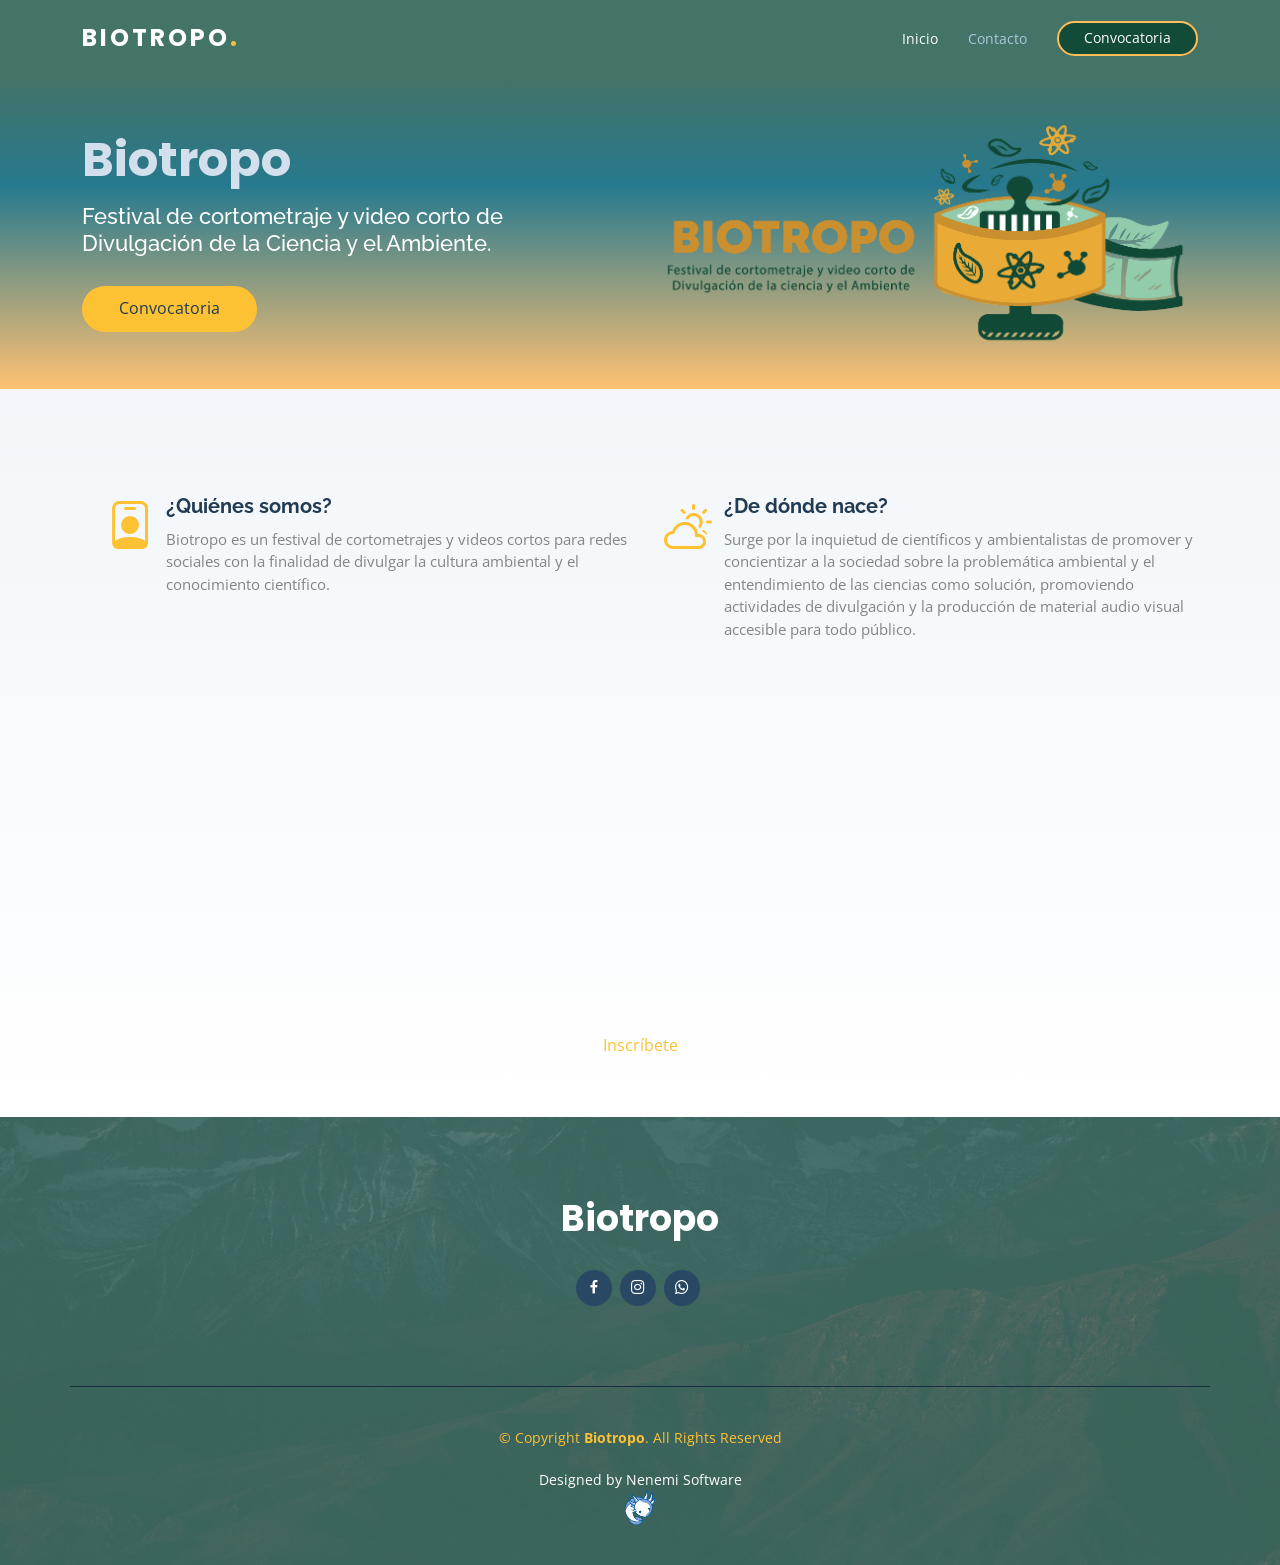
==== commit ad600773: "Update index.html Agregar botón "Suscríbete"" ====
--- a/index.html
+++ b/index.html
@@ -48,7 +48,7 @@
           <li><a class="nav-link scrollto active" href="#hero">Inicio</a></li>
           <!-- <li><a class="nav-link scrollto" href="#about">¿Quiénes somos?</a></li> -->
           <li><a class="nav-link scrollto" href="#contact">Contacto</a></li>
-          <li><a class="getstarted scrollto" href="assets/img/PDF/CONVOCATORIA BIOTROPO 2026..pdf" target="_blank">Convocatoria</a></li>
+          <li><a class="getstarted scrollto" href="assets/img/PDF/convocatoria-biotropo-2026-extension-1.pdf" target="_blank">Convocatoria</a></li>
         </ul>
         <i class="bi bi-list mobile-nav-toggle"></i>
       </nav><!-- .navbar -->
@@ -64,7 +64,7 @@
         <div class=" col-lg-6 py-5 py-lg-0 order-2 order-lg-1" data-aos="fade-right">
           <h1>Biotropo</h1>
           <h2>Festival de cortometraje y video corto de Divulgación de la Ciencia y el Ambiente.</h2>
-          <a href="assets/img/PDF/CONVOCATORIA BIOTROPO 2026..pdf" target="_blank" class="btn-get-started scrollto">Convocatoria</a>
+          <a href="assets/img/PDF/convocatoria-biotropo-2026-extension-1.pdf" target="_blank" class="btn-get-started scrollto">Convocatoria</a>
         </div>
         <div class="col-lg-6 order-1 order-lg-2 hero-img" data-aos="fade-left">
           <img src="assets/img/LogosBiotropo/a-color-2.png" class="img-fluid" alt="">
@@ -131,9 +131,16 @@
       <br>
       <br>
       <div style="text-align:center;">
-        <iframe width="560" height="315" src="https://www.youtube.com/embed/qwlsmYIH-so" title="YouTube video player"
+        <iframe width="560" height="315" src="https://www.youtube.com/embed/IvBPmGwZDMY?si=p2iKsZn3QCAKPGbw" title="YouTube video player"
           frameborder="0" allow="accelerometer; autoplay; clipboard-write; encrypted-media; gyroscope; picture-in-picture"
           allowfullscreen></iframe>
+
+        <br><br>
+  <a href="https://docs.google.com/forms/d/e/1FAIpQLSfNgPVJxxrLMTacBAweBlstcHjIoBDcsq_m8f-We4fbtDvidw/viewform?usp=dialog" 
+     target="_blank" 
+     class="btn-get-started">
+    Inscríbete
+  </a>
       </div>
 
       </div>
@@ -440,7 +447,7 @@
           <a href="https://www.facebook.com/Biotropo.Festival" class="facebook"><i class="bx bxl-facebook"></i></a>
           <a href="https://instagram.com/biotropo.festival?igshid=YmMyMTA2M2Y=" class="instagram"><i
               class="bx bxl-instagram"></i></a>
-          <a href="https://api.whatsapp.com/send?phone=5213322193906&text=Hola%20Bienvenid@s%20a%20Biotropo!"
+          <a href="https://api.whatsapp.com/send?phone=5213322193906&text=Hola%20Biotropo!"
             class="whatsapp"><i class="bx bxl-whatsapp"></i></a>
           <!-- <a href="#" class="google-plus"><i class="bx bxl-skype"></i></a>
           <a href="#" class="linkedin"><i class="bx bxl-linkedin"></i></a> -->
